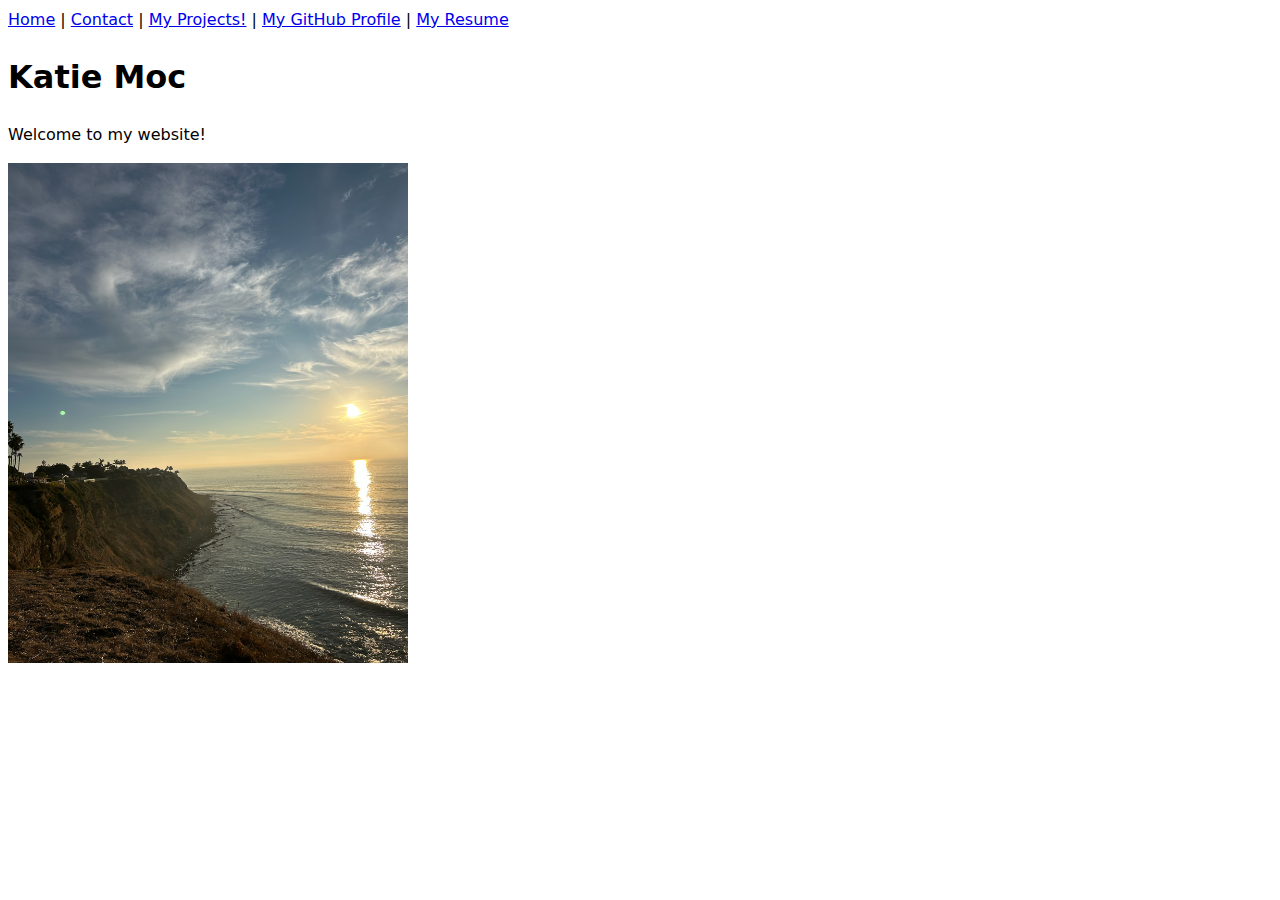
==== index.html @ ce49fea2 "fix image" ====
<!DOCTYPE html>
<html lang="en">
<head>
    <meta charset="UTF-8">
    <meta name="viewport" content="width=device-width, initial-scale=1.0">
    <title>Katie Moc: Personal site and portfolio</title>
    <link rel="stylesheet" href="style.css">
</head>
<body>
    <nav>
        <a href="index.html">Home</a> |
        <a href="contact/index.html">Contact</a> | 
        <a href="projects/index.html">My Projects!</a> |
        <a href="https://github.com/katiemoc" target="_blank">My GitHub Profile</a> |
        <a href="resume/index.html">My Resume</a>
    </nav>
    <h1>Katie Moc</h1>
    <p>Welcome to my website!</p>
    <img src="../images/sunset.jpg" alt="Sunset in LA" width="400" height="500">
</body>
</html>
---- style.css ----
body {
    /* Set line height to 1.5 times the font size
         and use the OS’s UI font as the website font
       */
    font: 100%/1.5 system-ui;
  }
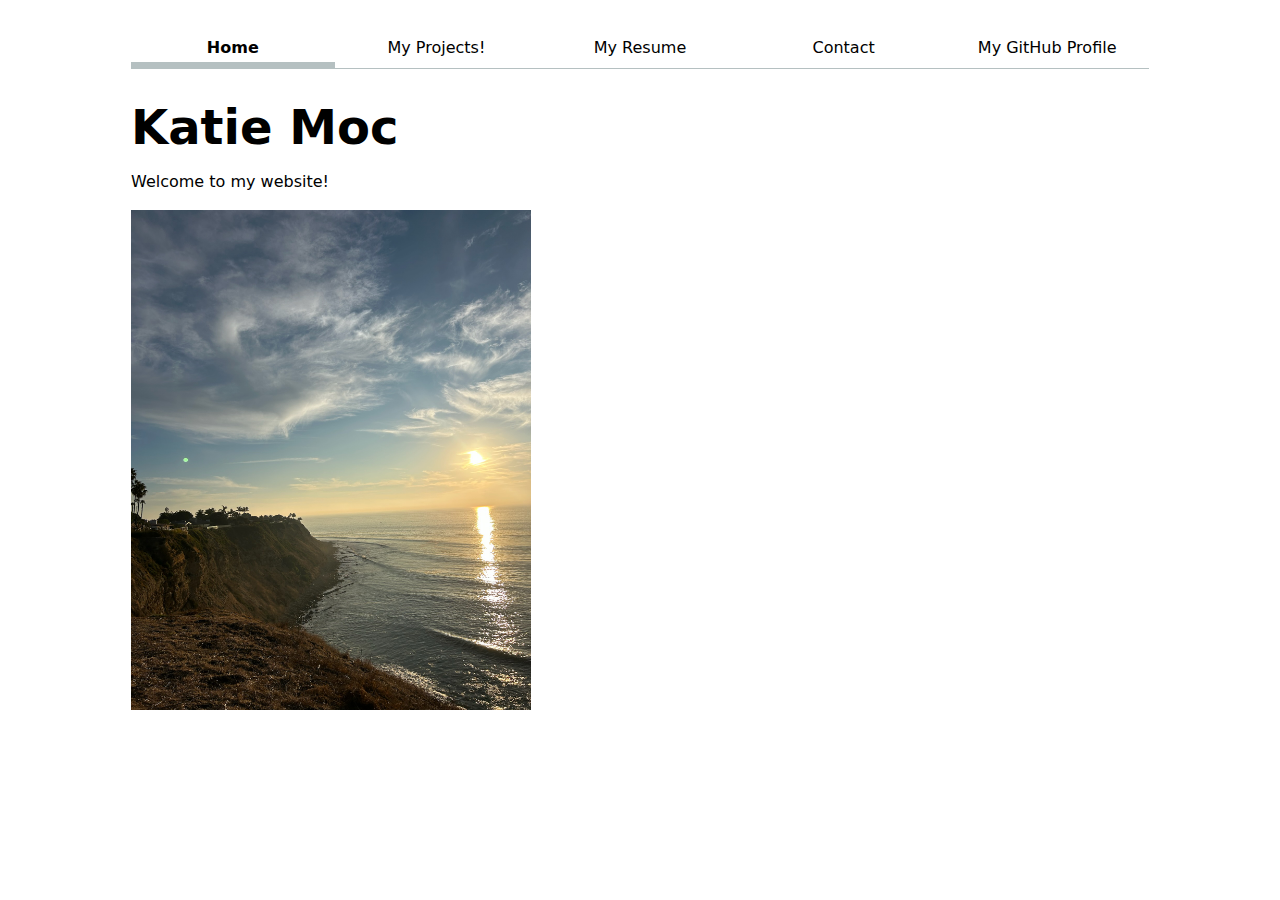
==== commit 3abaf5d2: "add css" ====
--- a/index.html
+++ b/index.html
@@ -8,14 +8,14 @@
 </head>
 <body>
     <nav>
-        <a href="index.html">Home</a> |
-        <a href="contact/index.html">Contact</a> | 
-        <a href="projects/index.html">My Projects!</a> |
-        <a href="https://github.com/katiemoc" target="_blank">My GitHub Profile</a> |
+        <a class="current" href="/">Home</a>
+        <a href="projects/index.html">My Projects!</a>
         <a href="resume/index.html">My Resume</a>
+        <a href="contact/index.html">Contact</a>
+        <a href="https://github.com/katiemoc" target="_blank">My GitHub Profile</a>
     </nav>
     <h1>Katie Moc</h1>
     <p>Welcome to my website!</p>
-    <img src="../images/sunset.jpg" alt="Sunset in LA" width="400" height="500">
+    <img src="images/sunset.jpg" alt="Sunset in LA" width="400" height="500">
 </body>
 </html>--- a/style.css
+++ b/style.css
@@ -1,6 +1,150 @@
+html {
+    --color-accent: oklch(70% 0.1702 258.22);
+    accent-color: var(--color-accent);
+}
+
 body {
     /* Set line height to 1.5 times the font size
          and use the OS’s UI font as the website font
        */
     font: 100%/1.5 system-ui;
-  }+    max-width: 100ch;
+    margin-inline: auto;
+    padding: 2ch;
+  }
+nav {
+    display: flex;
+    margin-bottom: 1em;
+    border-bottom: 1px solid oklch(80% 3% 200);
+}
+
+nav a {
+    flex: 1;
+    text-decoration: none;
+    color: inherit;
+    text-align: center;
+    padding: 0.5em;
+    display: inline-block;
+    transition: transform 0.2s ease, border-bottom 0.2s ease;
+    padding-bottom: 0.4em;
+}
+
+nav a.current {
+    font-weight: bold;
+    border-bottom: 0.4em solid oklch(80% 3% 200);
+    padding-bottom: 0.1em;
+}
+
+nav a:hover {
+    transform: scale(1.1);
+    border-bottom: 0.4em solid var(--color-accent);
+    padding-bottom: 0.1em;
+    background-color: oklch(from var(--color-accent) 95% 5% h)
+}
+
+input, textarea, button {
+    font: inherit;
+}
+
+form {
+    display: grid;
+    grid-template-columns: auto 1fr;
+    gap: 1em;
+}
+
+label {
+    display: grid;
+    grid-template-columns: subgrid;
+    grid-column: 1 / -1;
+}
+
+button {
+    grid-column: 1 / -1;
+}
+
+.projects {
+    display: grid;
+    grid-template-columns: repeat(auto-fill, minmax(15em, 1fr));
+    gap: 1em;
+}
+
+.projects article {
+    display: grid;
+    grid-template-rows: subgrid;
+    grid-row: span 3;
+}
+
+article h2 {
+    margin: 0;
+}
+
+h1, h2, h3, h4, h5, h6 {
+    line-height: 1.1;
+    text-wrap: balance;
+    margin-bottom: 0.3em;
+
+}
+
+h1 {
+    font-size: 300%;
+}
+
+h2 {
+    font-size: 200%;
+}
+
+h3 {
+    font-size: 150%;
+}
+
+.resume {
+  max-width: 800px;
+  margin: auto;
+  background: var(--bg);
+  border: 1px solid var(--border);
+  border-radius: 1rem;
+  padding: 2rem;
+  box-shadow: 0 1rem 2rem color-mix(in oklch, var(--color-accent) 70%, transparent);
+  display: grid;
+  gap: 2em;
+}
+
+.resume section {
+  border: 1px solid var(--border);
+  border-radius: 0.75rem;
+  padding: 1rem;
+  background-color: #fff;
+  box-shadow: 0 4px 10px color-mix(in oklch, var(--color-accent) 50%, transparent);
+}
+
+section h3 {
+  margin-top: 0.25rem;
+  margin-bottom: 1rem;
+}
+
+section p {
+  margin: 0.5em;
+}
+
+li {
+  margin-left: 0.5em;
+  margin-top: 0.1em;
+  margin-bottom: 0.3em;
+}
+
+.grid {
+    display: grid;
+    grid-template-columns: 1fr 1fr;
+    gap: 2rem;
+}
+
+.container {
+  display: flex;
+  justify-content: space-between; 
+}
+
+.container p {
+  margin-top: 0;
+  margin-bottom: 0;
+  padding: 0;
+}
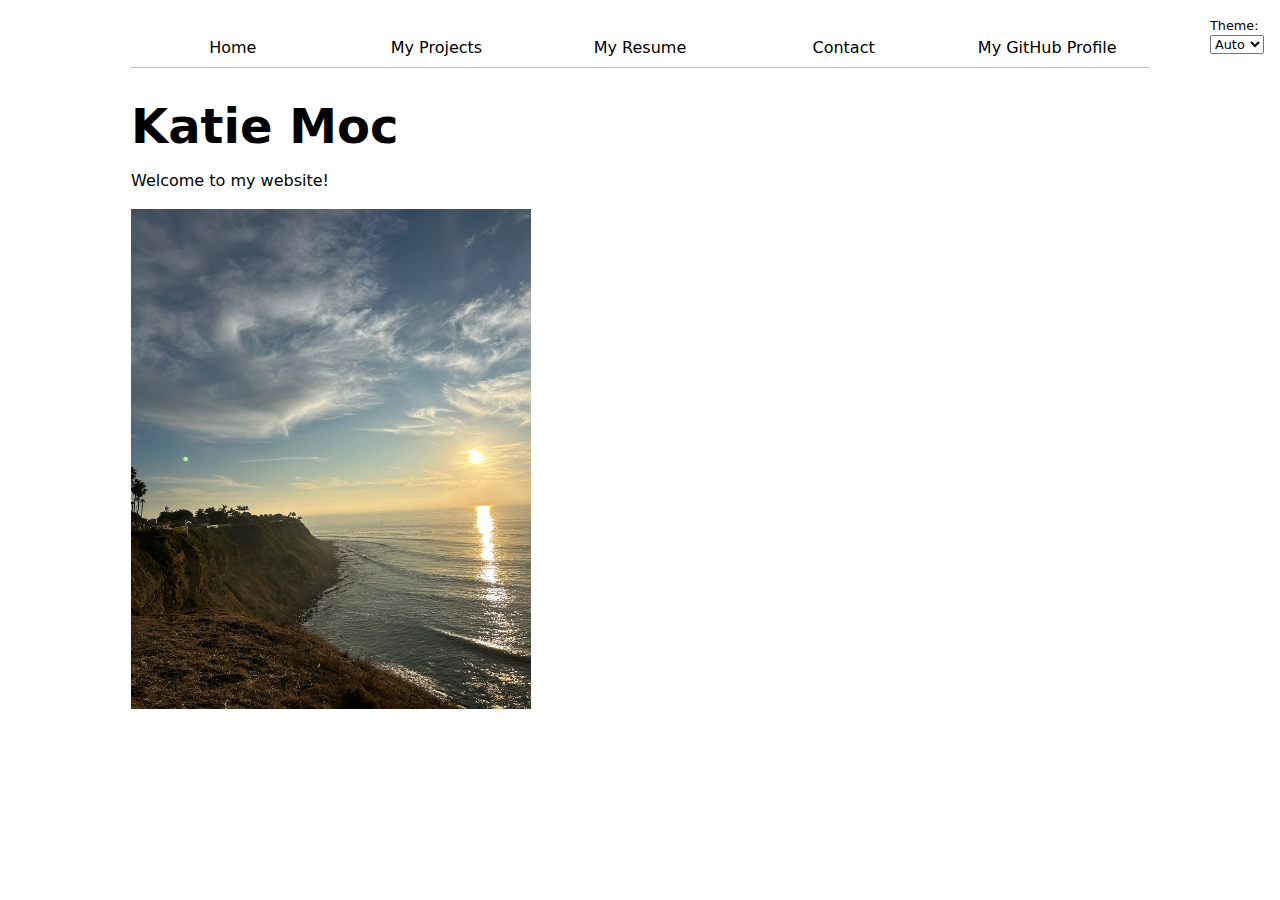
==== commit bfa5dd41: "js updates" ====
--- a/index.html
+++ b/index.html
@@ -5,15 +5,18 @@
     <meta name="viewport" content="width=device-width, initial-scale=1.0">
     <title>Katie Moc: Personal site and portfolio</title>
     <link rel="stylesheet" href="style.css">
+    <script type="module" src="global.js"></script>
 </head>
 <body>
+    <!--
     <nav>
-        <a class="current" href="/">Home</a>
+        <a href="index.html">Home</a>
         <a href="projects/index.html">My Projects!</a>
         <a href="resume/index.html">My Resume</a>
         <a href="contact/index.html">Contact</a>
         <a href="https://github.com/katiemoc" target="_blank">My GitHub Profile</a>
     </nav>
+    -->
     <h1>Katie Moc</h1>
     <p>Welcome to my website!</p>
     <img src="images/sunset.jpg" alt="Sunset in LA" width="400" height="500">
--- a/style.css
+++ b/style.css
@@ -1,6 +1,7 @@
 html {
     --color-accent: oklch(70% 0.1702 258.22);
     accent-color: var(--color-accent);
+    color-scheme: light dark;
 }
 
 body {
@@ -11,11 +12,12 @@
     max-width: 100ch;
     margin-inline: auto;
     padding: 2ch;
-  }
+}
+
 nav {
     display: flex;
     margin-bottom: 1em;
-    border-bottom: 1px solid oklch(80% 3% 200);
+    border-bottom: 1px solid oklch(50% 10% 200 / 40%);
 }
 
 nav a {
@@ -31,7 +33,7 @@
 
 nav a.current {
     font-weight: bold;
-    border-bottom: 0.4em solid oklch(80% 3% 200);
+    border-bottom: 0.4em solid oklch(50% 10% 200 / 40%);
     padding-bottom: 0.1em;
 }
 
@@ -39,10 +41,10 @@
     transform: scale(1.1);
     border-bottom: 0.4em solid var(--color-accent);
     padding-bottom: 0.1em;
-    background-color: oklch(from var(--color-accent) 95% 5% h)
+    background-color: color-mix(in oklch, var(--color-accent), canvas 85%)
 }
 
-input, textarea, button {
+input, textarea, button, select {
     font: inherit;
 }
 
@@ -104,7 +106,7 @@
   border: 1px solid var(--border);
   border-radius: 1rem;
   padding: 2rem;
-  box-shadow: 0 1rem 2rem color-mix(in oklch, var(--color-accent) 70%, transparent);
+  box-shadow: 0 1rem 2rem color-mix(in oklch, var(--color-accent), canvas 70%);
   display: grid;
   gap: 2em;
 }
@@ -113,8 +115,7 @@
   border: 1px solid var(--border);
   border-radius: 0.75rem;
   padding: 1rem;
-  background-color: #fff;
-  box-shadow: 0 4px 10px color-mix(in oklch, var(--color-accent) 50%, transparent);
+  box-shadow: 0 4px 10px color-mix(in oklch, var(--color-accent), canvas 50%);
 }
 
 section h3 {
@@ -148,3 +149,10 @@
   margin-bottom: 0;
   padding: 0;
 }
+
+.color-scheme {
+    position: absolute;
+    top: 1rem;
+    right: 1rem;
+    font-size: 80%;
+}